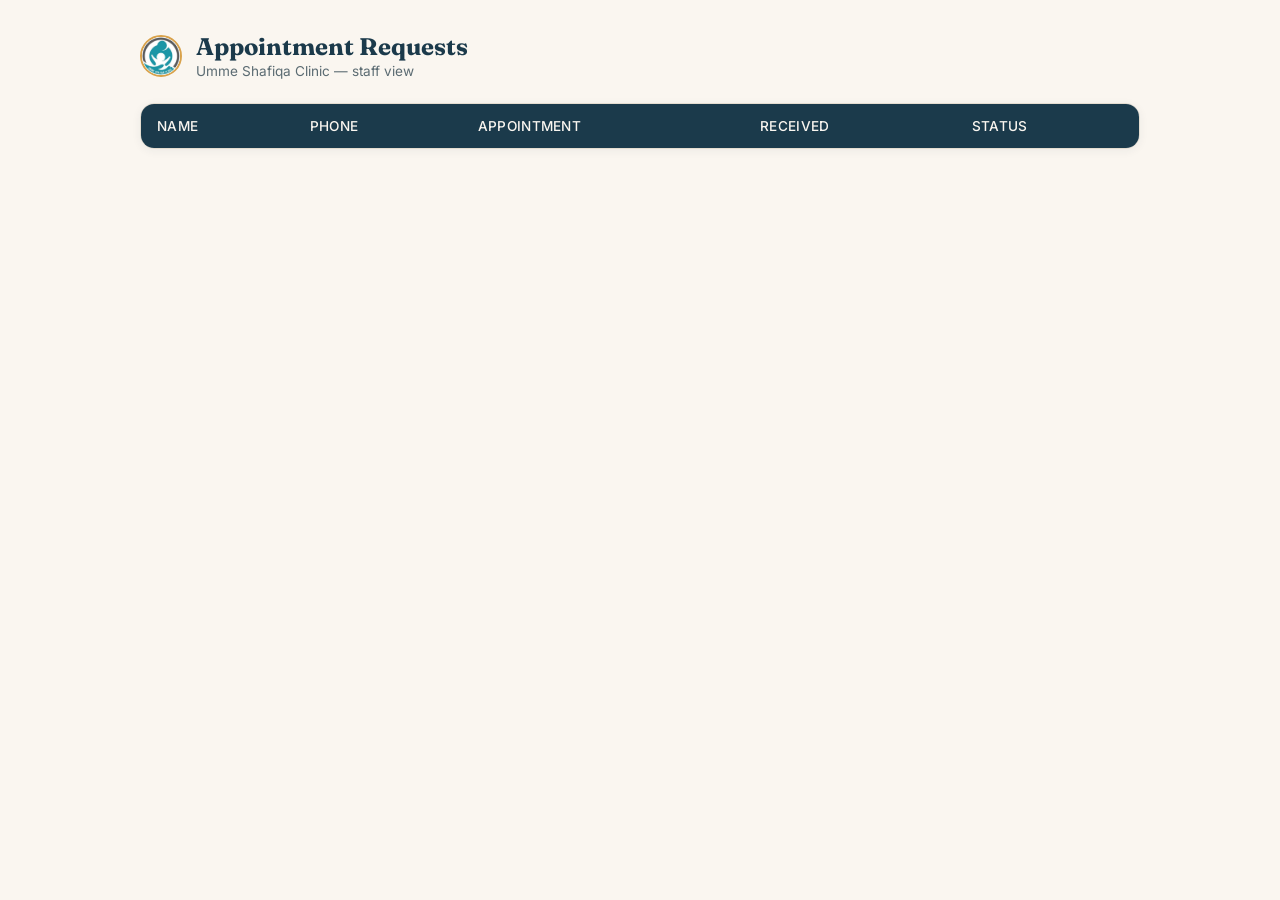
==== admin.html @ 5b983617 "Add real slot-based appointment booking (Mon-Fri, 7:30-10 PM, 30-min slots)" ====
<!DOCTYPE html>
<html>
<head>
<meta charset="UTF-8">
<title>Umme Shafiqa Clinic — Appointment Requests</title>
<link rel="icon" type="image/jpeg" href="logo.jpeg">
<style>
@import url('https://fonts.googleapis.com/css2?family=Fraunces:opsz,wght@9..144,500;9..144,600&family=Inter:wght@400;500;600&display=swap');

:root {
  --navy: #1B3A4B;
  --navy-light: #2C5468;
  --cream: #FAF6F0;
  --amber: #D9A24B;
  --rose: #C17767;
  --slate: #24313A;
  --slate-soft: #5B6B72;
  --line: #E4DDD0;
  --new: #C17767;
  --contacted: #D9A24B;
  --done: #6B8F71;
}

* { box-sizing: border-box; }

body {
  font-family: 'Inter', sans-serif;
  background: var(--cream);
  color: var(--slate);
  margin: 0;
  padding: 32px 24px 60px;
}

.admin-header {
  max-width: 1000px;
  margin: 0 auto 24px;
  display: flex;
  align-items: center;
  gap: 14px;
}

.admin-header img {
  width: 42px;
  height: 42px;
  border-radius: 50%;
  border: 2px solid var(--amber);
  object-fit: cover;
}

.admin-header h1 {
  font-family: 'Fraunces', serif;
  font-size: 1.5rem;
  color: var(--navy);
  margin: 0;
}

.admin-header .subtitle {
  font-size: 0.85rem;
  color: var(--slate-soft);
  margin: 2px 0 0;
}

.table-wrap {
  max-width: 1000px;
  margin: 0 auto;
  background: #fff;
  border: 1px solid var(--line);
  border-radius: 14px;
  overflow: hidden;
  box-shadow: 0 2px 10px rgba(27,58,75,0.06);
}

table { width: 100%; border-collapse: collapse; }

th {
  background: var(--navy);
  color: var(--cream);
  text-align: left;
  padding: 14px 16px;
  font-size: 0.85rem;
  font-weight: 500;
  letter-spacing: 0.3px;
  text-transform: uppercase;
}

td {
  padding: 14px 16px;
  border-top: 1px solid var(--line);
  font-size: 0.94rem;
}

tr:hover td { background: #FDFBF8; }

tr.done td { opacity: 0.55; }

.status-pill {
  display: inline-block;
  padding: 3px 10px;
  border-radius: 999px;
  font-size: 0.78rem;
  font-weight: 600;
  color: #fff;
  margin-right: 8px;
}

select {
  padding: 6px 10px;
  border-radius: 6px;
  border: 1px solid var(--line);
  font-family: 'Inter', sans-serif;
  font-size: 0.88rem;
  background: var(--cream);
}

.empty-state {
  text-align: center;
  padding: 50px 20px;
  color: var(--slate-soft);
}
</style>
</head>
<body>

<div class="admin-header">
  <img src="logo.jpeg" alt="Clinic logo">
  <div>
    <h1>Appointment Requests</h1>
    <p class="subtitle">Umme Shafiqa Clinic — staff view</p>
  </div>
</div>

<div class="table-wrap">
  <table id="data-table">
    <tr><th>Name</th><th>Phone</th><th>Appointment</th><th>Received</th><th>Status</th></tr>
  </table>
</div>

<script>
const BACKEND = 'https://umme-shafiqa-backend-b8cwevgzcfgya3fe.austriaeast-01.azurewebsites.net';
const STATUS_COLORS = { New: '#C17767', Contacted: '#D9A24B', Done: '#6B8F71' };
let authHeader = null;

function getAuth() {
  if (!authHeader) {
    const user = prompt("Admin username:");
    const pass = prompt("Admin password:");
    authHeader = 'Basic ' + btoa(user + ':' + pass);
  }
  return authHeader;
}

function loadData() {
  fetch(BACKEND + '/inquiries', { headers: { 'Authorization': getAuth() } })
    .then(res => {
      if (res.status === 401) {
        authHeader = null;
        alert('Wrong username or password.');
        throw new Error('unauthorized');
      }
      return res.json();
    })
    .then(data => {
      data.sort((a, b) => new Date(b.created_at) - new Date(a.created_at));
      const table = document.getElementById('data-table');
      table.innerHTML = '<tr><th>Name</th><th>Phone</th><th>Appointment</th><th>Received</th><th>Status</th></tr>';

      if (data.length === 0) {
        const tr = document.createElement('tr');
        tr.innerHTML = `<td colspan="5" class="empty-state">No appointment requests yet.</td>`;
        table.appendChild(tr);
        return;
      }

      data.forEach(row => {
        const tr = document.createElement('tr');
        if (row.status === 'Done') tr.classList.add('done');
        const date = new Date(row.created_at).toLocaleString();
        const color = STATUS_COLORS[row.status] || '#999';
        tr.innerHTML = `
          <td>${row.name}</td>
          <td>${row.phone}</td>
          <td>${row.appointment_date ? row.appointment_date + ' ' + row.appointment_time : '—'}</td>
          <td>${date}</td>
          <td>
            <span class="status-pill" style="background:${color}">${row.status}</span>
            <select onchange="updateStatus(${row.id}, this.value)">
              <option value="New" ${row.status === 'New' ? 'selected' : ''}>New</option>
              <option value="Contacted" ${row.status === 'Contacted' ? 'selected' : ''}>Contacted</option>
              <option value="Done" ${row.status === 'Done' ? 'selected' : ''}>Done</option>
            </select>
          </td>`;
        table.appendChild(tr);
      });
    })
    .catch(() => {});
}

function updateStatus(id, newStatus) {
  fetch(`${BACKEND}/inquiries/${id}`, {
    method: 'PATCH',
    headers: {'Content-Type': 'application/json', 'Authorization': getAuth()},
    body: JSON.stringify({status: newStatus})
  }).then(() => loadData());
}

loadData();
</script>
</body>
</html>
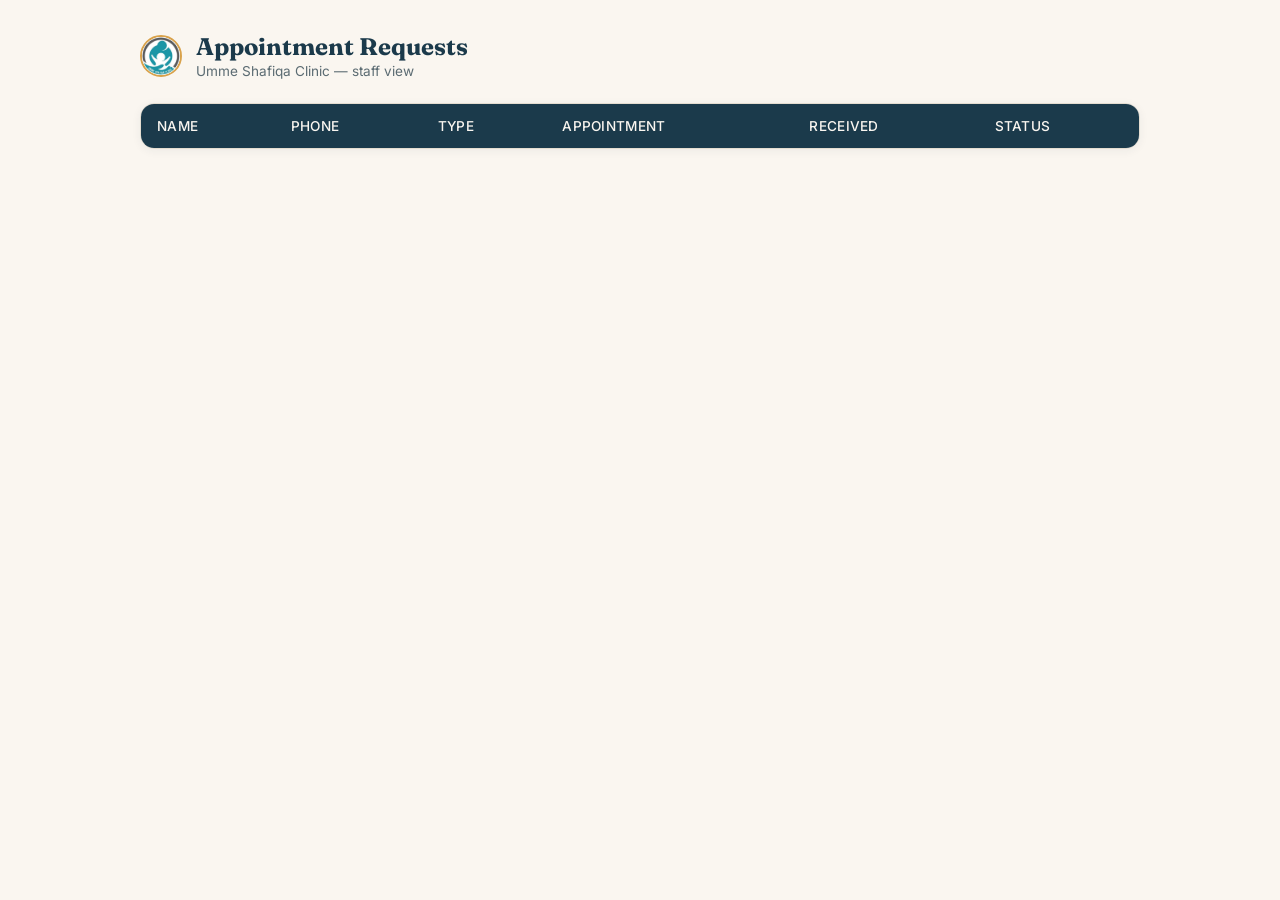
==== commit 1e859fe7: "Add online appointments with payment upload, shared slot pool, and duplicate-booking prevention" ====
--- a/admin.html
+++ b/admin.html
@@ -103,6 +103,17 @@
   margin-right: 8px;
 }
 
+.view-payment-btn {
+  margin-top: 4px;
+  padding: 3px 8px;
+  font-size: 0.75rem;
+  border: 1px solid var(--amber);
+  background: #FFFBF3;
+  color: var(--navy);
+  border-radius: 6px;
+  cursor: pointer;
+}
+
 select {
   padding: 6px 10px;
   border-radius: 6px;
@@ -131,13 +142,13 @@
 
 <div class="table-wrap">
   <table id="data-table">
-    <tr><th>Name</th><th>Phone</th><th>Appointment</th><th>Received</th><th>Status</th></tr>
+    <tr><th>Name</th><th>Phone</th><th>Type</th><th>Appointment</th><th>Received</th><th>Status</th></tr>
   </table>
 </div>
 
 <script>
 const BACKEND = 'https://umme-shafiqa-backend-b8cwevgzcfgya3fe.austriaeast-01.azurewebsites.net';
-const STATUS_COLORS = { New: '#C17767', Contacted: '#D9A24B', Done: '#6B8F71' };
+const STATUS_COLORS = { New: '#C17767', Contacted: '#D9A24B', Done: '#6B8F71', 'Pending Payment Verification': '#B5697A' };
 let authHeader = null;
 
 function getAuth() {
@@ -162,11 +173,11 @@
     .then(data => {
       data.sort((a, b) => new Date(b.created_at) - new Date(a.created_at));
       const table = document.getElementById('data-table');
-      table.innerHTML = '<tr><th>Name</th><th>Phone</th><th>Appointment</th><th>Received</th><th>Status</th></tr>';
+      table.innerHTML = '<tr><th>Name</th><th>Phone</th><th>Type</th><th>Appointment</th><th>Received</th><th>Status</th></tr>';
 
       if (data.length === 0) {
         const tr = document.createElement('tr');
-        tr.innerHTML = `<td colspan="5" class="empty-state">No appointment requests yet.</td>`;
+        tr.innerHTML = `<td colspan="6" class="empty-state">No appointment requests yet.</td>`;
         table.appendChild(tr);
         return;
       }
@@ -176,14 +187,17 @@
         if (row.status === 'Done') tr.classList.add('done');
         const date = new Date(row.created_at).toLocaleString();
         const color = STATUS_COLORS[row.status] || '#999';
+        const isOnline = row.appointment_type === 'online';
         tr.innerHTML = `
           <td>${row.name}</td>
           <td>${row.phone}</td>
+          <td>${isOnline ? '💻 Online' : '🏥 In-Person'}${isOnline ? `<br><button type="button" onclick="viewPayment(${row.id})" class="view-payment-btn">View Payment</button>` : ''}</td>
           <td>${row.appointment_date ? row.appointment_date + ' ' + row.appointment_time : '—'}</td>
           <td>${date}</td>
           <td>
             <span class="status-pill" style="background:${color}">${row.status}</span>
             <select onchange="updateStatus(${row.id}, this.value)">
+              <option value="Pending Payment Verification" ${row.status === 'Pending Payment Verification' ? 'selected' : ''}>Pending Payment</option>
               <option value="New" ${row.status === 'New' ? 'selected' : ''}>New</option>
               <option value="Contacted" ${row.status === 'Contacted' ? 'selected' : ''}>Contacted</option>
               <option value="Done" ${row.status === 'Done' ? 'selected' : ''}>Done</option>
@@ -195,6 +209,19 @@
     .catch(() => {});
 }
 
+function viewPayment(id) {
+  fetch(`${BACKEND}/payment-screenshot/${id}`, { headers: { 'Authorization': getAuth() } })
+    .then(res => {
+      if (!res.ok) throw new Error('Could not load screenshot');
+      return res.blob();
+    })
+    .then(blob => {
+      const url = URL.createObjectURL(blob);
+      window.open(url, '_blank');
+    })
+    .catch(() => alert('Could not load payment screenshot.'));
+}
+
 function updateStatus(id, newStatus) {
   fetch(`${BACKEND}/inquiries/${id}`, {
     method: 'PATCH',
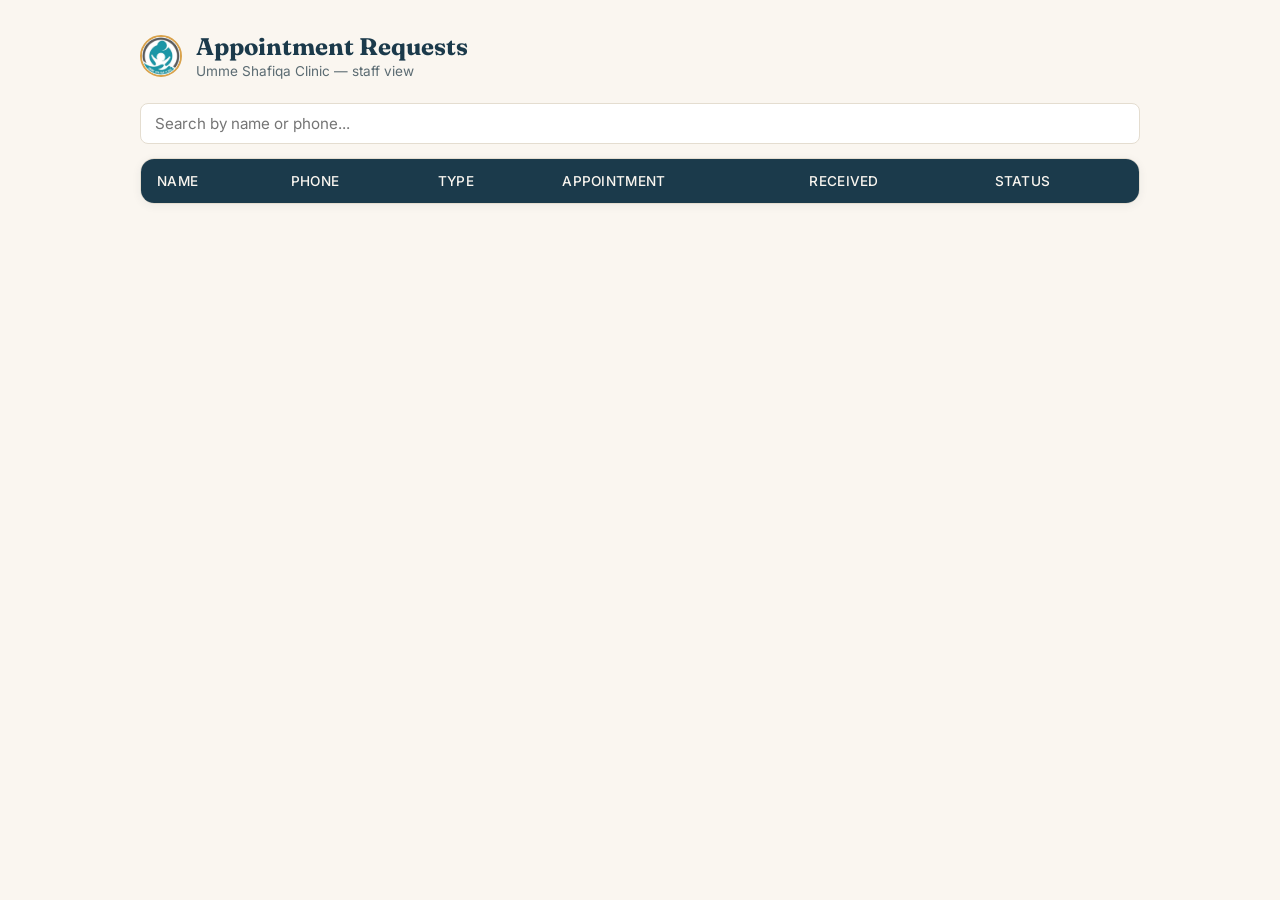
==== commit 204750d2: "Add patient search to admin.html" ====
--- a/admin.html
+++ b/admin.html
@@ -60,6 +60,25 @@
   margin: 2px 0 0;
 }
 
+.search-wrap {
+  max-width: 1000px;
+  margin: 0 auto 14px;
+}
+
+#search-box {
+  width: 100%;
+  padding: 10px 14px;
+  border: 1px solid var(--line);
+  border-radius: 8px;
+  font-family: 'Inter', sans-serif;
+  font-size: 0.95rem;
+}
+
+#search-box:focus {
+  outline: 2px solid var(--amber);
+  outline-offset: 1px;
+}
+
 .table-wrap {
   max-width: 1000px;
   margin: 0 auto;
@@ -114,6 +133,60 @@
   cursor: pointer;
 }
 
+.cancel-btn {
+  display: block;
+  margin-top: 6px;
+  padding: 4px 10px;
+  font-size: 0.78rem;
+  border: 1px solid #C17767;
+  background: #FBEEEC;
+  color: #A34A3A;
+  border-radius: 6px;
+  cursor: pointer;
+}
+
+.reassign-btn {
+  display: block;
+  margin-top: 4px;
+  padding: 3px 8px;
+  font-size: 0.75rem;
+  border: 1px solid var(--line);
+  background: var(--cream);
+  color: var(--navy);
+  border-radius: 6px;
+  cursor: pointer;
+}
+
+.reassign-save-btn, .reassign-cancel-btn {
+  margin-top: 6px;
+  margin-right: 6px;
+  padding: 4px 10px;
+  font-size: 0.78rem;
+  border-radius: 6px;
+  cursor: pointer;
+  border: 1px solid var(--line);
+}
+
+.reassign-save-btn {
+  background: var(--navy);
+  color: #fff;
+  border-color: var(--navy);
+}
+
+.reassign-cancel-btn {
+  background: #fff;
+  color: var(--slate);
+}
+
+[id^="appt-cell-"] select, [id^="appt-cell-"] input[type="date"] {
+  margin-top: 4px;
+  padding: 4px 6px;
+  border-radius: 6px;
+  border: 1px solid var(--line);
+  font-family: 'Inter', sans-serif;
+  font-size: 0.85rem;
+}
+
 select {
   padding: 6px 10px;
   border-radius: 6px;
@@ -140,6 +213,10 @@
   </div>
 </div>
 
+<div class="search-wrap">
+  <input type="text" id="search-box" placeholder="Search by name or phone..." oninput="filterInquiries()">
+</div>
+
 <div class="table-wrap">
   <table id="data-table">
     <tr><th>Name</th><th>Phone</th><th>Type</th><th>Appointment</th><th>Received</th><th>Status</th></tr>
@@ -148,7 +225,7 @@
 
 <script>
 const BACKEND = 'https://umme-shafiqa-backend-b8cwevgzcfgya3fe.austriaeast-01.azurewebsites.net';
-const STATUS_COLORS = { New: '#C17767', Contacted: '#D9A24B', Done: '#6B8F71', 'Pending Payment Verification': '#B5697A' };
+const STATUS_COLORS = { New: '#C17767', Contacted: '#D9A24B', Done: '#6B8F71', 'Pending Payment Verification': '#B5697A', Cancelled: '#8A8A8A' };
 let authHeader = null;
 
 function getAuth() {
@@ -159,6 +236,8 @@
   }
   return authHeader;
 }
+
+let allInquiries = [];
 
 function loadData() {
   fetch(BACKEND + '/inquiries', { headers: { 'Authorization': getAuth() } })
@@ -172,41 +251,129 @@
     })
     .then(data => {
       data.sort((a, b) => new Date(b.created_at) - new Date(a.created_at));
-      const table = document.getElementById('data-table');
-      table.innerHTML = '<tr><th>Name</th><th>Phone</th><th>Type</th><th>Appointment</th><th>Received</th><th>Status</th></tr>';
-
-      if (data.length === 0) {
-        const tr = document.createElement('tr');
-        tr.innerHTML = `<td colspan="6" class="empty-state">No appointment requests yet.</td>`;
-        table.appendChild(tr);
+      allInquiries = data;
+      renderTable(data);
+    })
+    .catch(() => {});
+}
+
+function renderTable(data) {
+  const table = document.getElementById('data-table');
+  table.innerHTML = '<tr><th>Name</th><th>Phone</th><th>Type</th><th>Appointment</th><th>Received</th><th>Status</th></tr>';
+
+  if (data.length === 0) {
+    const tr = document.createElement('tr');
+    tr.innerHTML = `<td colspan="6" class="empty-state">No matching appointment requests.</td>`;
+    table.appendChild(tr);
+    return;
+  }
+
+  data.forEach(row => {
+    const tr = document.createElement('tr');
+    if (row.status === 'Done') tr.classList.add('done');
+    const date = new Date(row.created_at).toLocaleString();
+    const color = STATUS_COLORS[row.status] || '#999';
+    const isOnline = row.appointment_type === 'online';
+    tr.innerHTML = `
+      <td>${row.name}</td>
+      <td>${row.phone}</td>
+      <td>${isOnline ? '💻 Online' : '🏥 In-Person'}${isOnline ? `<br><button type="button" onclick="viewPayment(${row.id})" class="view-payment-btn">View Payment</button>` : ''}</td>
+      <td id="appt-cell-${row.id}">
+        <span id="appt-text-${row.id}">${row.appointment_date ? row.appointment_date + ' ' + formatTime12h(row.appointment_time) : '—'}</span>
+        <button type="button" class="reassign-btn" onclick="startReassign(${row.id}, '${row.appointment_date || ''}')">Reassign</button>
+      </td>
+      <td>${date}</td>
+      <td>
+        <span class="status-pill" style="background:${color}">${row.status}</span>
+        <select onchange="updateStatus(${row.id}, this.value)">
+          <option value="Pending Payment Verification" ${row.status === 'Pending Payment Verification' ? 'selected' : ''}>Pending Payment</option>
+          <option value="New" ${row.status === 'New' ? 'selected' : ''}>New</option>
+          <option value="Contacted" ${row.status === 'Contacted' ? 'selected' : ''}>Contacted</option>
+          <option value="Done" ${row.status === 'Done' ? 'selected' : ''}>Done</option>
+          <option value="Cancelled" ${row.status === 'Cancelled' ? 'selected' : ''}>Cancelled</option>
+        </select>
+        ${row.status !== 'Cancelled' ? `<button type="button" class="cancel-btn" onclick="cancelBooking(${row.id}, '${row.name.replace(/'/g, "\\'")}')">Cancel</button>` : ''}
+      </td>`;
+    table.appendChild(tr);
+  });
+}
+
+function filterInquiries() {
+  const query = document.getElementById('search-box').value.trim().toLowerCase();
+  if (!query) {
+    renderTable(allInquiries);
+    return;
+  }
+  const filtered = allInquiries.filter(row =>
+    row.name.toLowerCase().includes(query) || row.phone.toLowerCase().includes(query)
+  );
+  renderTable(filtered);
+}
+
+function formatTime12h(t) {
+  if (!t) return '';
+  const [h, m] = t.split(':').map(Number);
+  const period = h >= 12 ? 'PM' : 'AM';
+  const hour12 = ((h + 11) % 12) + 1;
+  return `${hour12}:${m.toString().padStart(2, '0')} ${period}`;
+}
+
+function startReassign(id, currentDate) {
+  const cell = document.getElementById(`appt-cell-${id}`);
+  const todayStr = new Date().toLocaleDateString('en-CA');
+  cell.innerHTML = `
+    <input type="date" id="reassign-date-${id}" min="${todayStr}" value="${currentDate || todayStr}">
+    <select id="reassign-slot-${id}"><option>Pick a date first</option></select>
+    <br>
+    <button type="button" onclick="saveReassign(${id})" class="reassign-save-btn">Save</button>
+    <button type="button" onclick="loadData()" class="reassign-cancel-btn">Cancel</button>
+  `;
+  const dateInput = document.getElementById(`reassign-date-${id}`);
+  dateInput.addEventListener('change', () => loadReassignSlots(id, dateInput.value));
+  loadReassignSlots(id, dateInput.value);
+}
+
+function loadReassignSlots(id, forDate) {
+  const select = document.getElementById(`reassign-slot-${id}`);
+  select.innerHTML = '<option>Loading...</option>';
+  fetch(`${BACKEND}/available-slots?for_date=${forDate}`)
+    .then(res => res.json())
+    .then(data => {
+      if (!data.open) {
+        select.innerHTML = '<option value="">Closed this day</option>';
         return;
       }
-
-      data.forEach(row => {
-        const tr = document.createElement('tr');
-        if (row.status === 'Done') tr.classList.add('done');
-        const date = new Date(row.created_at).toLocaleString();
-        const color = STATUS_COLORS[row.status] || '#999';
-        const isOnline = row.appointment_type === 'online';
-        tr.innerHTML = `
-          <td>${row.name}</td>
-          <td>${row.phone}</td>
-          <td>${isOnline ? '💻 Online' : '🏥 In-Person'}${isOnline ? `<br><button type="button" onclick="viewPayment(${row.id})" class="view-payment-btn">View Payment</button>` : ''}</td>
-          <td>${row.appointment_date ? row.appointment_date + ' ' + row.appointment_time : '—'}</td>
-          <td>${date}</td>
-          <td>
-            <span class="status-pill" style="background:${color}">${row.status}</span>
-            <select onchange="updateStatus(${row.id}, this.value)">
-              <option value="Pending Payment Verification" ${row.status === 'Pending Payment Verification' ? 'selected' : ''}>Pending Payment</option>
-              <option value="New" ${row.status === 'New' ? 'selected' : ''}>New</option>
-              <option value="Contacted" ${row.status === 'Contacted' ? 'selected' : ''}>Contacted</option>
-              <option value="Done" ${row.status === 'Done' ? 'selected' : ''}>Done</option>
-            </select>
-          </td>`;
-        table.appendChild(tr);
+      select.innerHTML = '';
+      data.slots.forEach(slot => {
+        const opt = document.createElement('option');
+        opt.value = slot.time;
+        const label = formatTime12h(slot.time) + (slot.past ? ' — Past' : slot.full ? ' — Full' : ` — ${slot.remaining} left`);
+        opt.textContent = label;
+        if (slot.full || slot.past) opt.disabled = true;
+        select.appendChild(opt);
       });
     })
-    .catch(() => {});
+    .catch(() => { select.innerHTML = '<option value="">Could not load slots</option>'; });
+}
+
+function saveReassign(id) {
+  const newDate = document.getElementById(`reassign-date-${id}`).value;
+  const newTime = document.getElementById(`reassign-slot-${id}`).value;
+  if (!newDate || !newTime) {
+    alert('Please pick both a date and an available time.');
+    return;
+  }
+  fetch(`${BACKEND}/inquiries/${id}`, {
+    method: 'PATCH',
+    headers: {'Content-Type': 'application/json', 'Authorization': getAuth()},
+    body: JSON.stringify({appointment_date: newDate, appointment_time: newTime})
+  })
+  .then(async res => {
+    const result = await res.json();
+    if (!res.ok) { alert(result.detail || 'Could not reassign this booking.'); return; }
+    loadData();
+  })
+  .catch(() => alert('Something went wrong reassigning this booking.'));
 }
 
 function viewPayment(id) {
@@ -222,6 +389,13 @@
     .catch(() => alert('Could not load payment screenshot.'));
 }
 
+function cancelBooking(id, name) {
+  if (!confirm(`Cancel ${name}'s appointment? This will free up their slot for someone else to book.`)) {
+    return;
+  }
+  updateStatus(id, 'Cancelled');
+}
+
 function updateStatus(id, newStatus) {
   fetch(`${BACKEND}/inquiries/${id}`, {
     method: 'PATCH',
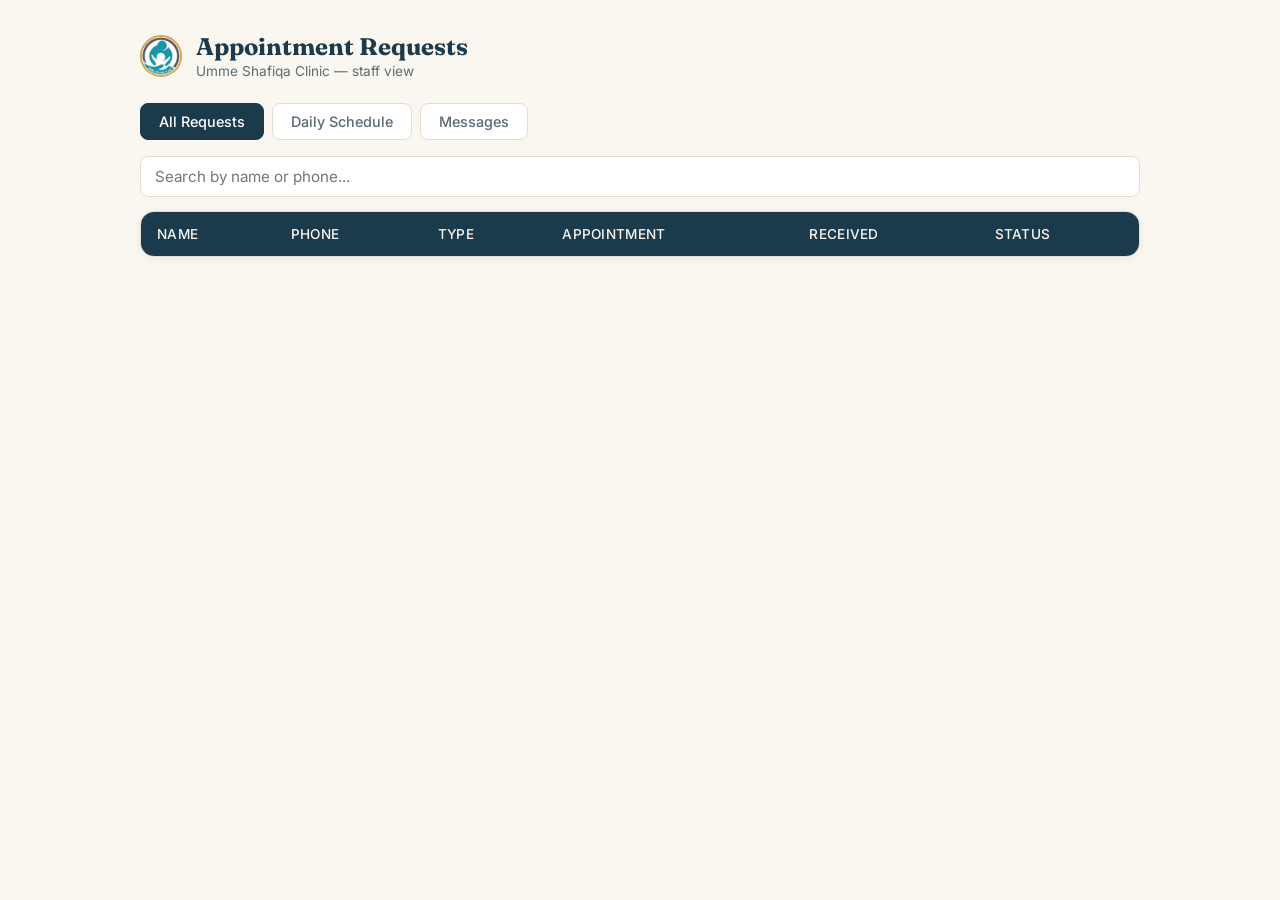
==== commit c89aea49: "Add Daily Schedule view and separate Contact Us messaging" ====
--- a/admin.html
+++ b/admin.html
@@ -60,6 +60,84 @@
   margin: 2px 0 0;
 }
 
+.confirmation-code-tag {
+  display: inline-block;
+  margin-top: 3px;
+  font-size: 0.75rem;
+  font-family: 'Fraunces', serif;
+  color: var(--slate-soft);
+  letter-spacing: 0.5px;
+}
+
+.view-tabs {
+  max-width: 1000px;
+  margin: 0 auto 16px;
+  display: flex;
+  gap: 8px;
+}
+
+.view-tab-btn {
+  padding: 9px 18px;
+  border: 1px solid var(--line);
+  background: #fff;
+  color: var(--slate-soft);
+  border-radius: 8px;
+  font-family: 'Inter', sans-serif;
+  font-size: 0.9rem;
+  font-weight: 500;
+  cursor: pointer;
+}
+
+.view-tab-btn.selected {
+  background: var(--navy);
+  color: #fff;
+  border-color: var(--navy);
+}
+
+#daily-schedule-container {
+  max-width: 1000px;
+  margin: 0 auto;
+}
+
+.schedule-slot-box {
+  background: #fff;
+  border: 1px solid var(--line);
+  border-radius: 12px;
+  padding: 16px 20px;
+  margin-bottom: 12px;
+}
+
+.schedule-slot-header {
+  display: flex;
+  justify-content: space-between;
+  align-items: center;
+  font-family: 'Fraunces', serif;
+  font-size: 1.1rem;
+  color: var(--navy);
+  border-bottom: 1px solid var(--line);
+  padding-bottom: 8px;
+  margin-bottom: 8px;
+}
+
+.schedule-slot-count {
+  font-family: 'Inter', sans-serif;
+  font-size: 0.85rem;
+  font-weight: 600;
+  color: var(--slate-soft);
+}
+
+.schedule-slot-count.full {
+  color: var(--rose);
+}
+
+.schedule-patient-row {
+  display: flex;
+  justify-content: space-between;
+  align-items: center;
+  padding: 6px 0;
+  font-size: 0.9rem;
+}
+
 .search-wrap {
   max-width: 1000px;
   margin: 0 auto 14px;
@@ -213,14 +291,37 @@
   </div>
 </div>
 
-<div class="search-wrap">
-  <input type="text" id="search-box" placeholder="Search by name or phone..." oninput="filterInquiries()">
+<div class="view-tabs">
+  <button type="button" class="view-tab-btn selected" id="tab-all" onclick="switchView('all')">All Requests</button>
+  <button type="button" class="view-tab-btn" id="tab-daily" onclick="switchView('daily')">Daily Schedule</button>
+  <button type="button" class="view-tab-btn" id="tab-messages" onclick="switchView('messages')">Messages</button>
 </div>
 
-<div class="table-wrap">
-  <table id="data-table">
-    <tr><th>Name</th><th>Phone</th><th>Type</th><th>Appointment</th><th>Received</th><th>Status</th></tr>
-  </table>
+<div id="view-all">
+  <div class="search-wrap">
+    <input type="text" id="search-box" placeholder="Search by name or phone..." oninput="filterInquiries()">
+  </div>
+
+  <div class="table-wrap">
+    <table id="data-table">
+      <tr><th>Name</th><th>Phone</th><th>Type</th><th>Appointment</th><th>Received</th><th>Status</th></tr>
+    </table>
+  </div>
+</div>
+
+<div id="view-daily" style="display:none;">
+  <div class="search-wrap">
+    <input type="date" id="daily-date-picker">
+  </div>
+  <div id="daily-schedule-container"></div>
+</div>
+
+<div id="view-messages" style="display:none;">
+  <div class="table-wrap">
+    <table id="messages-table">
+      <tr><th>Name</th><th>Contact</th><th>Message</th><th>Received</th><th>Status</th></tr>
+    </table>
+  </div>
 </div>
 
 <script>
@@ -276,7 +377,7 @@
     const isOnline = row.appointment_type === 'online';
     tr.innerHTML = `
       <td>${row.name}</td>
-      <td>${row.phone}</td>
+      <td>${row.phone}${row.confirmation_code ? `<br><span class="confirmation-code-tag">Code: ${row.confirmation_code}</span>` : ''}</td>
       <td>${isOnline ? '💻 Online' : '🏥 In-Person'}${isOnline ? `<br><button type="button" onclick="viewPayment(${row.id})" class="view-payment-btn">View Payment</button>` : ''}</td>
       <td id="appt-cell-${row.id}">
         <span id="appt-text-${row.id}">${row.appointment_date ? row.appointment_date + ' ' + formatTime12h(row.appointment_time) : '—'}</span>
@@ -305,7 +406,9 @@
     return;
   }
   const filtered = allInquiries.filter(row =>
-    row.name.toLowerCase().includes(query) || row.phone.toLowerCase().includes(query)
+    row.name.toLowerCase().includes(query) ||
+    row.phone.toLowerCase().includes(query) ||
+    (row.confirmation_code && row.confirmation_code.toLowerCase().includes(query))
   );
   renderTable(filtered);
 }
@@ -404,6 +507,97 @@
   }).then(() => loadData());
 }
 
+// --- View tabs ---
+const SCHEDULE_SLOT_TIMES = ["19:30", "20:00", "20:30", "21:00", "21:30"];
+const SLOT_CAPACITY = 3;
+
+function switchView(view) {
+  document.getElementById('view-all').style.display = view === 'all' ? 'block' : 'none';
+  document.getElementById('view-daily').style.display = view === 'daily' ? 'block' : 'none';
+  document.getElementById('view-messages').style.display = view === 'messages' ? 'block' : 'none';
+  document.querySelectorAll('.view-tab-btn').forEach(b => b.classList.remove('selected'));
+  document.getElementById(`tab-${view}`).classList.add('selected');
+
+  if (view === 'daily') renderDailySchedule();
+  if (view === 'messages') loadMessages();
+}
+
+// --- Daily Schedule ---
+const dailyDatePicker = document.getElementById('daily-date-picker');
+dailyDatePicker.value = new Date().toLocaleDateString('en-CA');
+dailyDatePicker.addEventListener('change', renderDailySchedule);
+
+function renderDailySchedule() {
+  const container = document.getElementById('daily-schedule-container');
+  const chosenDate = dailyDatePicker.value;
+  if (!chosenDate) { container.innerHTML = ''; return; }
+
+  const dayBookings = allInquiries.filter(row => row.appointment_date === chosenDate);
+
+  container.innerHTML = '';
+  SCHEDULE_SLOT_TIMES.forEach(slotTime => {
+    const slotBookings = dayBookings.filter(row => row.appointment_time === slotTime && row.status !== 'Cancelled');
+    const box = document.createElement('div');
+    box.className = 'schedule-slot-box';
+    const full = slotBookings.length >= SLOT_CAPACITY;
+    box.innerHTML = `
+      <div class="schedule-slot-header">
+        <span>${formatTime12h(slotTime)}</span>
+        <span class="schedule-slot-count ${full ? 'full' : ''}">${slotBookings.length} / ${SLOT_CAPACITY}</span>
+      </div>
+      ${slotBookings.length === 0
+        ? '<p class="slot-hint">No bookings.</p>'
+        : slotBookings.map(row => `
+            <div class="schedule-patient-row">
+              <span>${row.name} (${row.phone}) — ${row.appointment_type === 'online' ? '💻 Online' : '🏥 In-Person'}</span>
+              <span class="status-pill" style="background:${STATUS_COLORS[row.status] || '#999'}">${row.status}</span>
+            </div>
+          `).join('')
+      }
+    `;
+    container.appendChild(box);
+  });
+}
+
+// --- Contact Messages ---
+function loadMessages() {
+  fetch(`${BACKEND}/contact-messages`, { headers: { 'Authorization': getAuth() } })
+    .then(res => res.json())
+    .then(data => {
+      const table = document.getElementById('messages-table');
+      table.innerHTML = '<tr><th>Name</th><th>Contact</th><th>Message</th><th>Received</th><th>Status</th></tr>';
+      if (data.length === 0) {
+        table.innerHTML += `<tr><td colspan="5" class="empty-state">No messages yet.</td></tr>`;
+        return;
+      }
+      data.forEach(msg => {
+        const tr = document.createElement('tr');
+        const date = new Date(msg.created_at).toLocaleString();
+        tr.innerHTML = `
+          <td>${msg.name}</td>
+          <td>${msg.contact_info}</td>
+          <td>${msg.message}</td>
+          <td>${date}</td>
+          <td>
+            <select onchange="updateMessageStatus(${msg.id}, this.value)">
+              <option value="Unread" ${msg.read === 'Unread' ? 'selected' : ''}>Unread</option>
+              <option value="Read" ${msg.read === 'Read' ? 'selected' : ''}>Read</option>
+            </select>
+          </td>`;
+        table.appendChild(tr);
+      });
+    })
+    .catch(() => {});
+}
+
+function updateMessageStatus(id, newStatus) {
+  fetch(`${BACKEND}/contact-messages/${id}`, {
+    method: 'PATCH',
+    headers: {'Content-Type': 'application/json', 'Authorization': getAuth()},
+    body: JSON.stringify({read: newStatus})
+  }).then(() => loadMessages());
+}
+
 loadData();
 </script>
 </body>
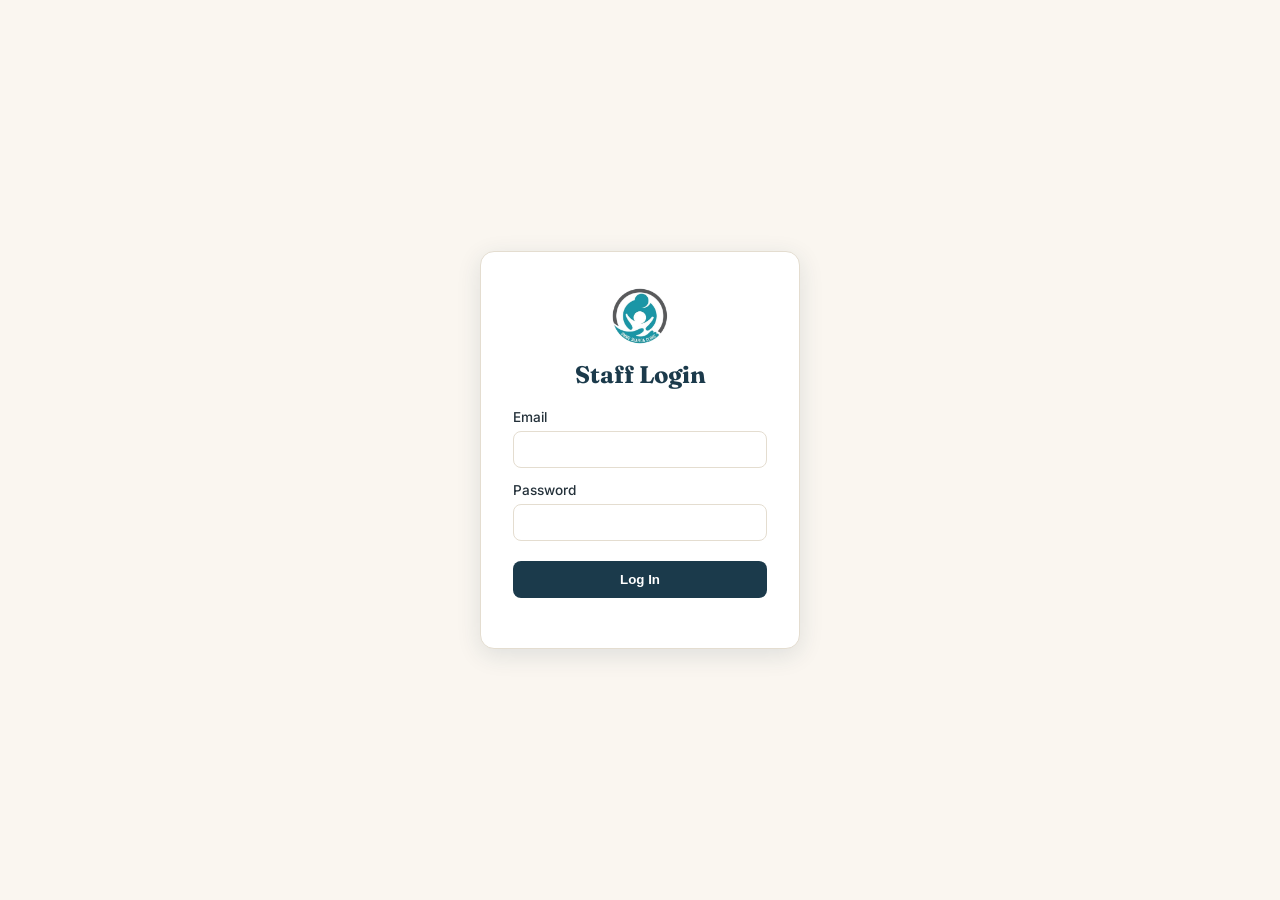
==== commit 881a6527: "Add login overlay and authentication functionality" ====
--- a/admin.html
+++ b/admin.html
@@ -23,6 +23,89 @@
 
 * { box-sizing: border-box; }
 
+#login-overlay {
+  position: fixed;
+  inset: 0;
+  background: var(--cream);
+  display: flex;
+  align-items: center;
+  justify-content: center;
+  z-index: 1000;
+}
+
+#login-box {
+  background: #fff;
+  border: 1px solid var(--line);
+  border-radius: 14px;
+  padding: 36px 32px;
+  width: 320px;
+  max-width: 88vw;
+  text-align: center;
+  box-shadow: 0 6px 24px rgba(27,58,75,0.12);
+}
+
+#login-logo {
+  width: 56px;
+  height: 56px;
+  border-radius: 50%;
+  object-fit: cover;
+  margin-bottom: 12px;
+}
+
+#login-box h2 {
+  font-family: 'Fraunces', serif;
+  color: var(--navy);
+  margin: 0 0 20px;
+}
+
+#login-box label {
+  display: block;
+  text-align: left;
+  font-size: 0.85rem;
+  font-weight: 500;
+  color: var(--slate);
+  margin-bottom: 14px;
+}
+
+#login-box input {
+  width: 100%;
+  margin-top: 6px;
+  padding: 9px 10px;
+  border: 1px solid var(--line);
+  border-radius: 8px;
+  font-family: 'Inter', sans-serif;
+  font-size: 0.9rem;
+}
+
+#login-box button {
+  width: 100%;
+  background: var(--navy);
+  color: #fff;
+  border: none;
+  padding: 11px;
+  border-radius: 8px;
+  font-weight: 600;
+  cursor: pointer;
+  margin-top: 6px;
+}
+
+#login-message {
+  color: var(--rose);
+  font-size: 0.85rem;
+  margin-top: 12px;
+}
+
+#logout-btn {
+  margin-left: auto;
+  padding: 6px 14px;
+  border: 1px solid var(--line);
+  background: #fff;
+  color: var(--slate-soft);
+  border-radius: 6px;
+  cursor: pointer;
+  font-size: 0.82rem;
+}
+
 body {
   font-family: 'Inter', sans-serif;
   background: var(--cream);
@@ -283,12 +366,32 @@
 </head>
 <body>
 
+<div id="login-overlay">
+  <div id="login-box">
+    <img src="logo.jpeg" alt="Clinic logo" id="login-logo">
+    <h2>Staff Login</h2>
+    <form id="login-form">
+      <label>Email
+        <input type="email" id="login-email" required>
+      </label>
+      <label>Password
+        <input type="password" id="login-password" required>
+      </label>
+      <button type="submit">Log In</button>
+    </form>
+    <p id="login-message"></p>
+  </div>
+</div>
+
+<div id="admin-content" style="display:none;">
+
 <div class="admin-header">
   <img src="logo.jpeg" alt="Clinic logo">
   <div>
     <h1>Appointment Requests</h1>
     <p class="subtitle">Umme Shafiqa Clinic — staff view</p>
   </div>
+  <button type="button" id="logout-btn">Log Out</button>
 </div>
 
 <div class="view-tabs">
@@ -324,18 +427,65 @@
   </div>
 </div>
 
+</div>
+
 <script>
 const BACKEND = 'https://umme-shafiqa-backend-b8cwevgzcfgya3fe.austriaeast-01.azurewebsites.net';
 const STATUS_COLORS = { New: '#C17767', Contacted: '#D9A24B', Done: '#6B8F71', 'Pending Payment Verification': '#B5697A', Cancelled: '#8A8A8A' };
-let authHeader = null;
+let authToken = null;
+let currentRole = null;
 
 function getAuth() {
-  if (!authHeader) {
-    const user = prompt("Admin username:");
-    const pass = prompt("Admin password:");
-    authHeader = 'Basic ' + btoa(user + ':' + pass);
-  }
-  return authHeader;
+  return 'Bearer ' + authToken;
+}
+
+document.getElementById('login-form').addEventListener('submit', function(e) {
+  e.preventDefault();
+  const email = document.getElementById('login-email').value;
+  const password = document.getElementById('login-password').value;
+  document.getElementById('login-message').textContent = 'Logging in...';
+
+  fetch(`${BACKEND}/auth/login`, {
+    method: 'POST',
+    headers: {'Content-Type': 'application/json'},
+    body: JSON.stringify({ email, password })
+  })
+  .then(async res => {
+    const result = await res.json();
+    if (!res.ok) throw new Error(result.detail || 'Login failed');
+    authToken = result.access_token;
+    currentRole = result.role;
+    document.getElementById('login-overlay').style.display = 'none';
+    document.getElementById('admin-content').style.display = 'block';
+    applyRolePermissions();
+    loadData();
+  })
+  .catch(err => {
+    document.getElementById('login-message').textContent = err.message;
+  });
+});
+
+document.getElementById('logout-btn').addEventListener('click', () => {
+  authToken = null;
+  currentRole = null;
+  document.getElementById('admin-content').style.display = 'none';
+  document.getElementById('login-overlay').style.display = 'flex';
+  document.getElementById('login-form').reset();
+});
+
+function applyRolePermissions() {
+  // Receptionists can manage bookings but not view payment screenshots
+  document.querySelectorAll('.view-payment-btn').forEach(btn => {
+    btn.style.display = currentRole === 'admin' ? 'inline-block' : 'none';
+  });
+}
+
+function handleAuthFailure() {
+  authToken = null;
+  currentRole = null;
+  document.getElementById('admin-content').style.display = 'none';
+  document.getElementById('login-overlay').style.display = 'flex';
+  document.getElementById('login-message').textContent = 'Session expired, please log in again.';
 }
 
 let allInquiries = [];
@@ -344,8 +494,7 @@
   fetch(BACKEND + '/inquiries', { headers: { 'Authorization': getAuth() } })
     .then(res => {
       if (res.status === 401) {
-        authHeader = null;
-        alert('Wrong username or password.');
+        handleAuthFailure();
         throw new Error('unauthorized');
       }
       return res.json();
@@ -598,7 +747,6 @@
   }).then(() => loadMessages());
 }
 
-loadData();
 </script>
 </body>
-</html>+</html>
